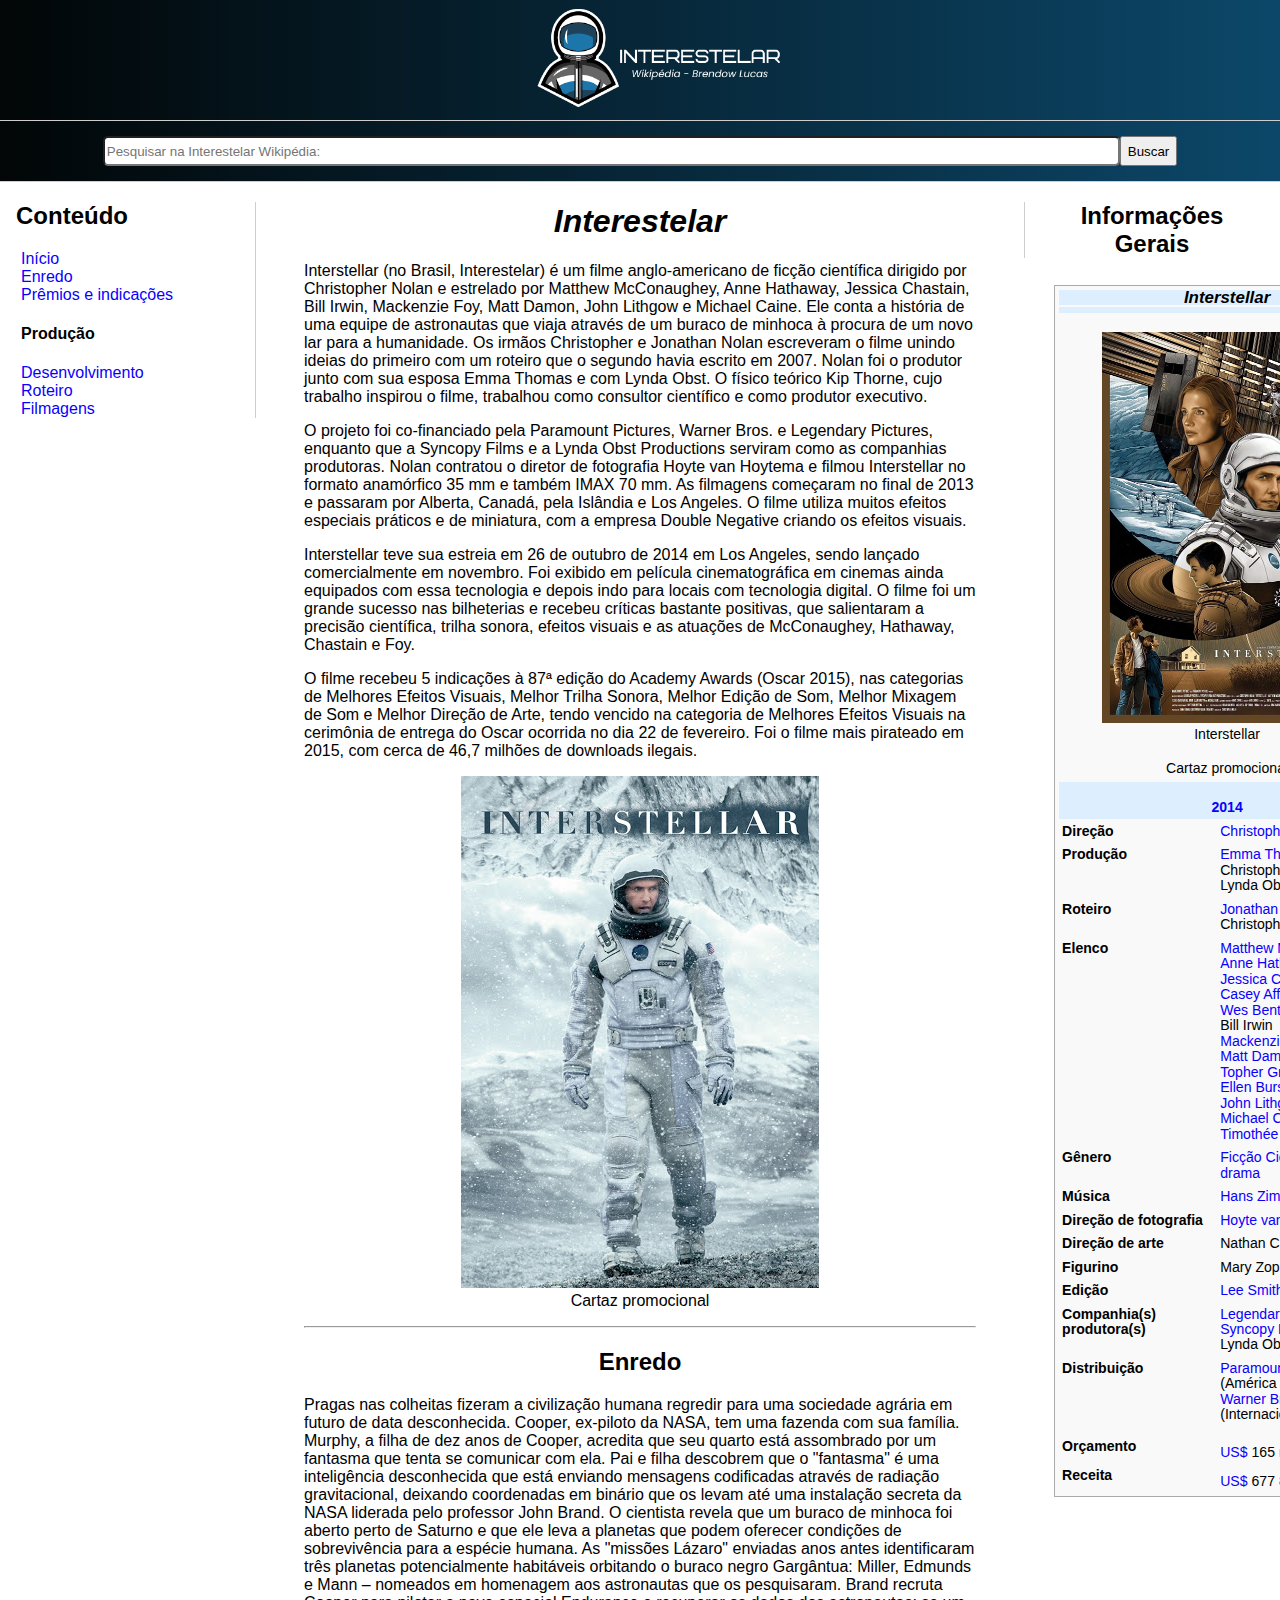
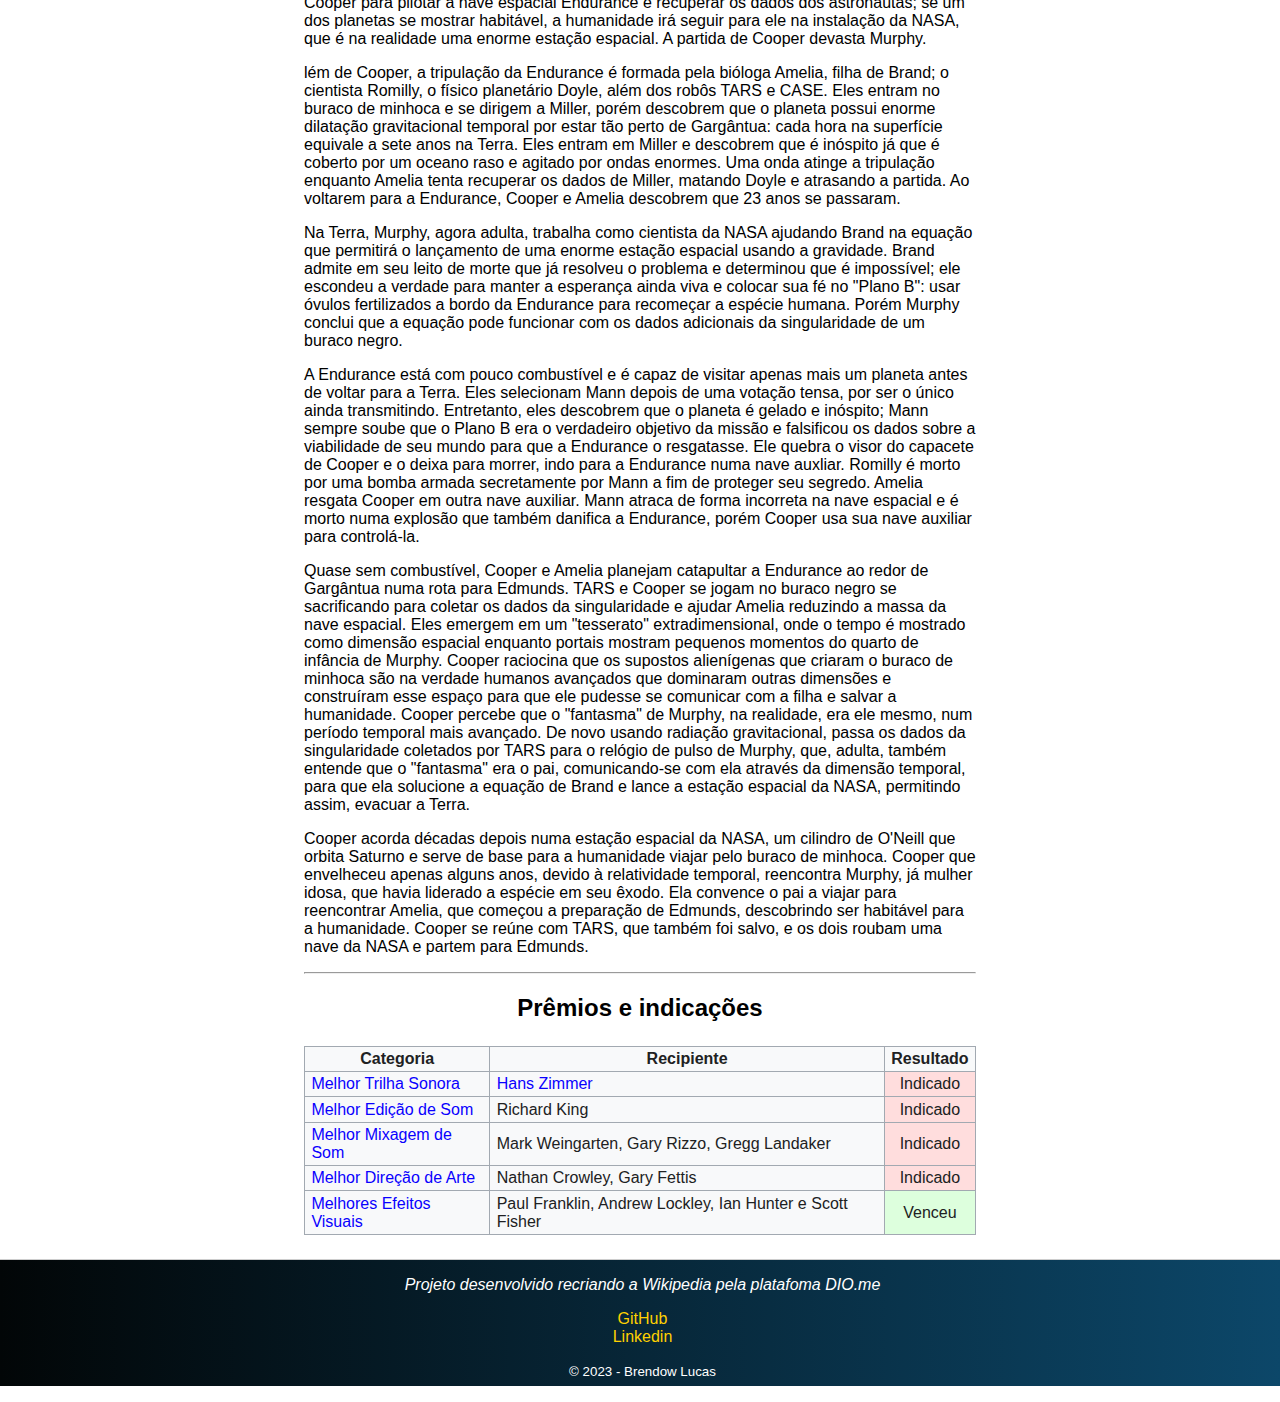
==== index.html @ e366dfef "#0 - Save Point" ====
<!DOCTYPE html>
<html lang="pt-br">
  <head>
    <meta charset="UTF-8" />
    <meta http-equiv="X-UA-Compatible" content="IE=edge" />
    <meta name="viewport" content="width=device-width, initial-scale=1.0" />
    <title>Interestelar - Wikipédia</title>
    <link rel="stylesheet" href="./styles.css" />
  </head>
  <body>
    <header>
    <div class="container">
      <div>
        <div class="logo">
        <img src="assets/img/logo.png" width="300" />
      </div>
      </div>
  </div>
  </header>
    <!-- Pesquisa -->
    <div class="bar">
      <div>
        <form class="form-buscar" method="post" action="#">
          <input
            size="124"
            placeholder="Pesquisar na Interestelar Wikipédia:"
            maxlength="240"
            autocomplete="off"
            type="search"
            id="gsearch"
            name="gsearch"
          />
          <button type="submit">Buscar</button>
        </form>
      </div>
    </div>

    <!-- Layout -->
    <div class="content">
      <!-- Menu Esquerdo -->
      <nav>
        <div class="sidebar">
          <h2>Conteúdo</h2>
          <ul>
            <li><a href="./index.html">Início</a></li>
            <li><a href="#Enredo">Enredo</a></li>
            <li><a href="#Premios">Prêmios e indicações</a></li>
          </ul>
          <ul>
            <li><h4>Produção</h4></li>
            <li><a href="./Produção.html">Desenvolvimento</a></li>
            <li><a href="./Produção.html">Roteiro</a></li>
            <li><a href="./Produção.html">Filmagens</a></li>
          </ul>
        </div>
      </nav>

      <!-- Conteúdo -->
      <main>
        <div class="main">
          <h1 align="center"><i>Interestelar</i></h1>
          <p>
            Interstellar (no Brasil, Interestelar) é um filme anglo-americano de
            ficção científica dirigido por Christopher Nolan e estrelado por
            Matthew McConaughey, Anne Hathaway, Jessica Chastain, Bill Irwin,
            Mackenzie Foy, Matt Damon, John Lithgow e Michael Caine. Ele conta a
            história de uma equipe de astronautas que viaja através de um buraco
            de minhoca à procura de um novo lar para a humanidade. Os irmãos
            Christopher e Jonathan Nolan escreveram o filme unindo ideias do
            primeiro com um roteiro que o segundo havia escrito em 2007. Nolan
            foi o produtor junto com sua esposa Emma Thomas e com Lynda Obst. O
            físico teórico Kip Thorne, cujo trabalho inspirou o filme, trabalhou
            como consultor científico e como produtor executivo.
          </p>

          <p>
            O projeto foi co-financiado pela Paramount Pictures, Warner Bros. e
            Legendary Pictures, enquanto que a Syncopy Films e a Lynda Obst
            Productions serviram como as companhias produtoras. Nolan contratou
            o diretor de fotografia Hoyte van Hoytema e filmou Interstellar no
            formato anamórfico 35 mm e também IMAX 70 mm. As filmagens começaram
            no final de 2013 e passaram por Alberta, Canadá, pela Islândia e Los
            Angeles. O filme utiliza muitos efeitos especiais práticos e de
            miniatura, com a empresa Double Negative criando os efeitos visuais.
          </p>

          <p>
            Interstellar teve sua estreia em 26 de outubro de 2014 em Los
            Angeles, sendo lançado comercialmente em novembro. Foi exibido em
            película cinematográfica em cinemas ainda equipados com essa
            tecnologia e depois indo para locais com tecnologia digital. O filme
            foi um grande sucesso nas bilheterias e recebeu críticas bastante
            positivas, que salientaram a precisão científica, trilha sonora,
            efeitos visuais e as atuações de McConaughey, Hathaway, Chastain e
            Foy.
          </p>

          <p>
            O filme recebeu 5 indicações à 87ª edição do Academy Awards (Oscar
            2015), nas categorias de Melhores Efeitos Visuais, Melhor Trilha
            Sonora, Melhor Edição de Som, Melhor Mixagem de Som e Melhor Direção
            de Arte, tendo vencido na categoria de Melhores Efeitos Visuais na
            cerimônia de entrega do Oscar ocorrida no dia 22 de fevereiro. Foi o
            filme mais pirateado em 2015, com cerca de 46,7 milhões de downloads
            ilegais.
          </p>

          <figure>
            <img
              src="./assets/img/background.jpg"
              alt="Cartaz do Filme Interestelar"
            />
            <figcaption>Cartaz promocional</figcaption>
          </figure>
          <hr />

          <h2 align="center" id="Enredo">Enredo</h2>
          <p>
            Pragas nas colheitas fizeram a civilização humana regredir para uma
            sociedade agrária em futuro de data desconhecida. Cooper, ex-piloto
            da NASA, tem uma fazenda com sua família. Murphy, a filha de dez
            anos de Cooper, acredita que seu quarto está assombrado por um
            fantasma que tenta se comunicar com ela. Pai e filha descobrem que o
            "fantasma" é uma inteligência desconhecida que está enviando
            mensagens codificadas através de radiação gravitacional, deixando
            coordenadas em binário que os levam até uma instalação secreta da
            NASA liderada pelo professor John Brand. O cientista revela que um
            buraco de minhoca foi aberto perto de Saturno e que ele leva a
            planetas que podem oferecer condições de sobrevivência para a
            espécie humana. As "missões Lázaro" enviadas anos antes
            identificaram três planetas potencialmente habitáveis orbitando o
            buraco negro Gargântua: Miller, Edmunds e Mann – nomeados em
            homenagem aos astronautas que os pesquisaram. Brand recruta Cooper
            para pilotar a nave espacial Endurance e recuperar os dados dos
            astronautas; se um dos planetas se mostrar habitável, a humanidade
            irá seguir para ele na instalação da NASA, que é na realidade uma
            enorme estação espacial. A partida de Cooper devasta Murphy.
          </p>

          <p>
            lém de Cooper, a tripulação da Endurance é formada pela bióloga
            Amelia, filha de Brand; o cientista Romilly, o físico planetário
            Doyle, além dos robôs TARS e CASE. Eles entram no buraco de minhoca
            e se dirigem a Miller, porém descobrem que o planeta possui enorme
            dilatação gravitacional temporal por estar tão perto de Gargântua:
            cada hora na superfície equivale a sete anos na Terra. Eles entram
            em Miller e descobrem que é inóspito já que é coberto por um oceano
            raso e agitado por ondas enormes. Uma onda atinge a tripulação
            enquanto Amelia tenta recuperar os dados de Miller, matando Doyle e
            atrasando a partida. Ao voltarem para a Endurance, Cooper e Amelia
            descobrem que 23 anos se passaram.
          </p>

          <p>
            Na Terra, Murphy, agora adulta, trabalha como cientista da NASA
            ajudando Brand na equação que permitirá o lançamento de uma enorme
            estação espacial usando a gravidade. Brand admite em seu leito de
            morte que já resolveu o problema e determinou que é impossível; ele
            escondeu a verdade para manter a esperança ainda viva e colocar sua
            fé no "Plano B": usar óvulos fertilizados a bordo da Endurance para
            recomeçar a espécie humana. Porém Murphy conclui que a equação pode
            funcionar com os dados adicionais da singularidade de um buraco
            negro.
          </p>

          <p>
            A Endurance está com pouco combustível e é capaz de visitar apenas
            mais um planeta antes de voltar para a Terra. Eles selecionam Mann
            depois de uma votação tensa, por ser o único ainda transmitindo.
            Entretanto, eles descobrem que o planeta é gelado e inóspito; Mann
            sempre soube que o Plano B era o verdadeiro objetivo da missão e
            falsificou os dados sobre a viabilidade de seu mundo para que a
            Endurance o resgatasse. Ele quebra o visor do capacete de Cooper e o
            deixa para morrer, indo para a Endurance numa nave auxliar. Romilly
            é morto por uma bomba armada secretamente por Mann a fim de proteger
            seu segredo. Amelia resgata Cooper em outra nave auxiliar. Mann
            atraca de forma incorreta na nave espacial e é morto numa explosão
            que também danifica a Endurance, porém Cooper usa sua nave auxiliar
            para controlá-la.
          </p>

          <p>
            Quase sem combustível, Cooper e Amelia planejam catapultar a
            Endurance ao redor de Gargântua numa rota para Edmunds. TARS e
            Cooper se jogam no buraco negro se sacrificando para coletar os
            dados da singularidade e ajudar Amelia reduzindo a massa da nave
            espacial. Eles emergem em um "tesserato" extradimensional, onde o
            tempo é mostrado como dimensão espacial enquanto portais mostram
            pequenos momentos do quarto de infância de Murphy. Cooper raciocina
            que os supostos alienígenas que criaram o buraco de minhoca são na
            verdade humanos avançados que dominaram outras dimensões e
            construíram esse espaço para que ele pudesse se comunicar com a
            filha e salvar a humanidade. Cooper percebe que o "fantasma" de
            Murphy, na realidade, era ele mesmo, num período temporal mais
            avançado. De novo usando radiação gravitacional, passa os dados da
            singularidade coletados por TARS para o relógio de pulso de Murphy,
            que, adulta, também entende que o "fantasma" era o pai,
            comunicando-se com ela através da dimensão temporal, para que ela
            solucione a equação de Brand e lance a estação espacial da NASA,
            permitindo assim, evacuar a Terra.
          </p>

          <p>
            Cooper acorda décadas depois numa estação espacial da NASA, um
            cilindro de O'Neill que orbita Saturno e serve de base para a
            humanidade viajar pelo buraco de minhoca. Cooper que envelheceu
            apenas alguns anos, devido à relatividade temporal, reencontra
            Murphy, já mulher idosa, que havia liderado a espécie em seu êxodo.
            Ela convence o pai a viajar para reencontrar Amelia, que começou a
            preparação de Edmunds, descobrindo ser habitável para a humanidade.
            Cooper se reúne com TARS, que também foi salvo, e os dois roubam uma
            nave da NASA e partem para Edmunds.
          </p>
          <hr />

          <h2 align="center" id="Premios">Prêmios e indicações</h2>
          <table class="wikitable" border=1 style="border-collapse: collapse" cellspacing="1px">
            <tbody >
            <tr>
              <th>Categoria</th>
              <th>Recipiente</th>
              <th>Resultado</th>
          </tr>

            <tr>
              <td><a href="#" title="Oscar de melhor banda sonora">Melhor Trilha Sonora</a></td>
              <td><a href="#" title="Hans Zimmer">Hans Zimmer</a></td>
              <td style="text-align:center;background: #ffdddd;vertical-align: middle;" class="table-no2">Indicado
            </td>
          </tr>

            <tr>
              <td><a href="#" title="Oscar de melhor edição de som">Melhor Edição de Som</a></td>
              <td>Richard King</td>
              <td style="text-align:center;background: #ffdddd;vertical-align: middle;" class="table-no2">Indicado
            </td>
          </tr>

            <tr>
              <td><a href="#" class="mw-redirect" title="Oscar de melhor mixagem de som">Melhor Mixagem de Som</a></td>
              <td>Mark Weingarten, Gary Rizzo, Gregg Landaker</td>
              <td style="text-align:center;background: #ffdddd;vertical-align: middle;" class="table-no2">Indicado
            </td>
          </tr>

            <tr>
              <td><a href="#" class="mw-redirect" title="Oscar de melhor direção de arte">Melhor Direção de Arte</a></td>
              <td>Nathan Crowley, Gary Fettis</td>
            <td style="text-align:center;background: #ffdddd;vertical-align: middle;" class="table-no2">Indicado
            </td>
          </tr>

            <tr>
                <td><a href="#" title="Oscar de melhores efeitos visuais">Melhores Efeitos Visuais</a></td>
                <td>Paul Franklin, Andrew Lockley, Ian Hunter e Scott Fisher</td>
              <td style="text-align:center;background: #ddffdd;vertical-align: middle;" class="table-yes2">Venceu
            </td>
          </tr>
          </tbody>
        </table>
        </div>
      </main>

      <!-- Âncoras direita -->
      <nav>
        <div class="anchors" position: absolute;>
          <h2 >Informações Gerais</h2>
          <table
            class="infobox infobox_v2"
            cellpadding="3"
            border="0"
            style="width: 260px; text-align: left; font-size: 88%"
          >
            <tbody>
              <tr>
                <th
                  colspan="2"
                  class="topo cinema"
                  style="
                    text-align: center;
                    font-size: larger;
                    background-color: #ddefff;
                    padding: 0px;
                    font-style: italic;
                  "
                >
                  <span class="">Interstellar</span>
                </th>
              </tr>
              <tr>
                <th
                  colspan="2"
                  style="
                    text-align: center;
                    background-color: #ddefff;
                    text-align: center;
                  "
                ></th>
              </tr>

              <tr>
                <td colspan="2" style="text-align: center">
                  <div style="padding-bottom: 5px">
                    <figure class="mw-halign-center" typeof="mw:File">
                      <a
                        href="#"
                        class="mw-file-description"
                        title="Interstellar"
                        ><img
                          alt=""
                          src="./assets/img/ancora.jpg"
                          decoding="async"
                          width="250"
                          height="391"
                          class="mw-file-element"
                          srcset="
                            //upload.wikimedia.org/wikipedia/pt/3/3a/Interstellar_Filme.png 1.5x
                          "
                          data-file-width="320"
                          data-file-height="500"
                      /></a>
                      <figcaption>Interstellar</figcaption>
                    </figure>
                  </div>
                  Cartaz promocional
                </td>
              </tr>

              <tr>
                <th
                  colspan="2"
                  style="
                    text-align: center;
                    background-color: #ddefff;
                    text-align: center;
                  "
                >
                  <br /><a href="#" title="2014 no cinema"
                    >2014</a
                  >
                </th>
              </tr>

              <tr>
                <td
                  scope="row"
                  style="
                    vertical-align: top;
                    text-align: left;
                    font-weight: bold;
                    text-align: left;
                  "
                >
                  Direção
                </td>
                <td
                  style="
                    vertical-align: top;
                    text-align: left;
                    text-align: left;
                  "
                >
                  <a href="#" title="Christopher Nolan">Christopher Nolan</a>
                </td>
              </tr>

              <tr>
                <td
                  scope="row"
                  style="
                    vertical-align: top;
                    text-align: left;
                    font-weight: bold;
                    text-align: left;
                  "
                >
                  Produção
                </td>
                <td
                  style="
                    vertical-align: top;
                    text-align: left;
                    text-align: left;
                  "
                >
                  <a href="#" title="Emma Thomas">Emma Thomas</a
                  ><br />Christopher Nolan<br />Lynda Obst
                </td>
              </tr>

              <tr>
                <td
                  scope="row"
                  style="
                    vertical-align: top;
                    text-align: left;
                    font-weight: bold;
                    text-align: left;
                  "
                >
                  Roteiro
                </td>
                <td
                  style="
                    vertical-align: top;
                    text-align: left;
                    text-align: left;
                  "
                >
                  <a href="#" title="Jonathan Nolan">Jonathan Nolan</a
                  ><br />Christopher Nolan
                </td>
              </tr>

              <tr>
                <td 
                  id="Elenco"
                  scope="row"
                  style="
                    vertical-align: top;
                    text-align: left;
                    font-weight: bold;
                    text-align: left;
                  "
                >
                  Elenco
                </td>
                <td
                  style="
                    vertical-align: top;
                    text-align: left;
                    text-align: left;
                  "
                >
                  <a href="#" title="Matthew McConaughey">Matthew McConaughey</a
                  ><br /><a
                    href="#"
                    class="mw-redirect"
                    title="Anne Hathaway (atriz)"
                    >Anne Hathaway</a
                  ><br /><a
                    href="#"
                    title="Jessica Chastain"
                    >Jessica Chastain</a
                  ><br /><a href="#" title="Casey Affleck"
                    >Casey Affleck</a
                  ><br /><a href="#" title="Wes Bentley"
                    >Wes Bentley</a
                  ><br />Bill Irwin<br /><a
                    href="#"
                    title="Mackenzie Foy"
                    >Mackenzie Foy</a
                  ><br /><a href="#" title="Matt Damon"
                    >Matt Damon</a
                  ><br /><a href="#" title="Topher Grace"
                    >Topher Grace</a
                  ><br /><a href="#" title="Ellen Burstyn"
                    >Ellen Burstyn</a
                  ><br /><a href="#" title="John Lithgow"
                    >John Lithgow</a
                  ><br /><a href="#" title="Michael Caine"
                    >Michael Caine</a
                  ><br /><a
                    href="#"
                    title="Timothée Chalamet"
                    >Timothée Chalamet</a
                  >
                </td>
              </tr>

              <tr>
                <td
                  scope="row"
                  style="
                    vertical-align: top;
                    text-align: left;
                    font-weight: bold;
                    text-align: left;
                  "
                >
                  Gênero
                </td>
                <td
                  style="
                    vertical-align: top;
                    text-align: left;
                    text-align: left;
                  "
                >
                  <a
                    href="#"
                    title="Filme de ficção científica"
                    >Ficção Científica</a
                  ><br /><a href="#" title="Drama">drama</a>
                </td>
              </tr>

              <tr>
                <td
                  scope="row"
                  style="
                    vertical-align: top;
                    text-align: left;
                    font-weight: bold;
                    text-align: left;
                  "
                >
                  Música
                </td>
                <td
                  style="
                    vertical-align: top;
                    text-align: left;
                    text-align: left;
                  "
                >
                  <a href="#" title="Hans Zimmer"
                    >Hans Zimmer</a
                  >
                </td>
              </tr>

              <tr>
                <td
                  scope="row"
                  style="
                    vertical-align: top;
                    text-align: left;
                    font-weight: bold;
                    text-align: left;
                  "
                >
                  <span style="white-space: nowrap">Direção de fotografia</span>
                </td>
                <td
                  style="
                    vertical-align: top;
                    text-align: left;
                    text-align: left;
                  "
                >
                  <a href="#" title="Hoyte van Hoytema"
                    >Hoyte van Hoytema</a
                  >
                </td>
              </tr>

              <tr>
                <td
                  scope="row"
                  style="
                    vertical-align: top;
                    text-align: left;
                    font-weight: bold;
                    text-align: left;
                  "
                >
                  Direção de arte
                </td>
                <td
                  style="
                    vertical-align: top;
                    text-align: left;
                    text-align: left;
                  "
                >
                  Nathan Crowley
                </td>
              </tr>

              <tr>
                <td
                  scope="row"
                  style="
                    vertical-align: top;
                    text-align: left;
                    font-weight: bold;
                    text-align: left;
                  "
                >
                  Figurino
                </td>
                <td
                  style="
                    vertical-align: top;
                    text-align: left;
                    text-align: left;
                  "
                >
                  Mary Zophres
                </td>
              </tr>

              <tr>
                <td
                  scope="row"
                  style="
                    vertical-align: top;
                    text-align: left;
                    font-weight: bold;
                    text-align: left;
                  "
                >
                  Edição
                </td>
                <td
                  style="
                    vertical-align: top;
                    text-align: left;
                    text-align: left;
                  "
                >
                  <a href="#" title="Lee Smith">Lee Smith</a>
                </td>
              </tr>

              <tr>
                <td
                  scope="row"
                  style="
                    vertical-align: top;
                    text-align: left;
                    font-weight: bold;
                    text-align: left;
                  "
                >
                  Companhia(s) produtora(s)
                </td>
                <td
                  style="
                    vertical-align: top;
                    text-align: left;
                    text-align: left;
                  "
                >
                  <a href="#" title="Legendary Pictures"
                    >Legendary Pictures</a
                  ><br /><a
                    href="#"
                    class="mw-redirect"
                    title="Syncopy Films"
                    >Syncopy Films</a
                  ><br /><span style="white-space: nowrap"
                    >Lynda Obst Productions</span
                  >
                </td>
              </tr>

              <tr>
                <td
                  scope="row"
                  style="
                    vertical-align: top;
                    text-align: left;
                    font-weight: bold;
                    text-align: left;
                  "
                >
                  Distribuição
                </td>
                <td
                  style="
                    vertical-align: top;
                    text-align: left;
                    text-align: left;
                  "
                >
                  <a href="#" title="Paramount Pictures"
                    >Paramount Pictures</a
                  >
                  (América do Norte)<br /><a
                    href="#"
                    title="Warner Bros."
                    >Warner Bros. Pictures</a
                  >
                  (Internacional)
                </td>
              </tr>

              <tr>
                <td
                  scope="row"
                  style="
                    vertical-align: top;
                    text-align: left;
                    font-weight: bold;
                    text-align: left;
                  "
                >
                  <tr>
                    <td
                      scope="row"
                      style="
                        vertical-align: top;
                        text-align: left;
                        font-weight: bold;
                        text-align: left;
                      "
                    >
                      Orçamento
                    </td>
                    <td
                      style="
                        vertical-align: top;
                        text-align: left;
                        text-align: left;
                      "
                    >
                      <a href="#" title="Dólar dos Estados Unidos">US$</a>
                      165 milhões<sup id="cite_ref-mojo_1-0" class="reference"
                        >
                    </td>
                  </tr>

                  <tr>
                    <td
                      scope="row"
                      style="
                        vertical-align: top;
                        text-align: left;
                        font-weight: bold;
                        text-align: left;
                      "
                    >
                      Receita
                    </td>
                    <td
                      style="
                        vertical-align: top;
                        text-align: left;
                        text-align: left;
                      "
                    >
                    <a href="#" title="Dólar dos Estados Unidos">US$</a> 677&nbsp;896&nbsp;797<sup
                        id="cite_ref-mojo_1-1"
                        class="reference"
                        >
                    </td>
                  </tr>
                </td>
              </tr>
            </tbody>
          </table>
        </div>
      </nav>
    </div>

    <!-- Rodapé -->
    <footer>
      <div class="footer" align="center">
        <ul>
          <p><i>Projeto desenvolvido recriando a Wikipedia pela platafoma DIO.me </i></p>
          
          <li><a class="sociais" href="https://github.com/BrendowLucasCode" target="_blank">GitHub</a></li> 
          <li><a class="sociais" href="https://www.linkedin.com/in/brendow-lucas-122769208/" target="_blank">Linkedin</a></li>
          
            <br>
          
          <sup><si>© 2023 - Brendow Lucas</i>
          </sup>

        </ul>

      </div>
    </footer>
  </body>
</html>
---- styles.css ----
body, html {
    margin: 0;
    padding: 10;
    box-sizing: border-box;
    font-family: 'Segoe UI', Tahoma, Geneva, Verdana, sans-serif;
}
ul { list-style: none; padding-left: 5px; }
a { color:#0900ff; text-decoration: none;}
.bar {
  background-color: #f9f9fb;
  padding:15px;
  border-top: solid 1px #cdcdcd;
  border-bottom: solid 1px #cdcdcd;
  background-image: linear-gradient(to right, #020607 , #0c4769);
}
.content {
  max-width: 1440px;
  margin: auto;
  grid-gap: 3rem;
  display: grid;
  gap: 3rem;
  grid-template-areas: "sidebar main anchors";
  grid-template-columns: minmax(0,15rem) minmax(0,2.5fr) minmax(0,15rem);
  padding-left: 1rem;
  padding-right: 1rem;
}
.footer {
  color: white;
  min-height: 100px;
  border-top: solid 1px #cdcdcd;
  background-image: linear-gradient(to right, #020607 , #0c4769);
}
.anchors {
  border-left: solid 1px #cdcdcd;
  padding-left: 15px;
  text-align: center;
}
.sidebar {
  border-right: solid 1px #cdcdcd;
}
figure {
  text-align: center;
}
table {
  display: table;
  border-collapse: separate;
  box-sizing: border-box;
  text-indent: initial;
  border-spacing: 2px;
  border-color: gray;
}
.form-buscar, form input {
  display: flex;
  justify-content: center;
  border-radius: 5px;
  height: 30px;
}
.infobox_v2 {
  background: #f9f9f9;
  color: #000;
  font-size: 90%;
  line-height: 1.1em;
  float: right;
  clear: right;
  margin: 0.5em 0 0.5em 1em;
  width: 23em;
  border: 1px solid #aaa;
  padding: 2px;
  position: absolute;
}
nav {
  display: block;
}
.iframe-youtube {
  display: flex;
  justify-content: center;
}
header {
  background-image: linear-gradient(to right, #020607 , #0c4769);
  }
.container {
  max-width: 1450px;
  display: flex;
  align-items: center;
  justify-content: center;
  margin: 0 auto;
  width: 150px;
  height: 120px;
}
.menu {
  width: 70%;
}
.logo, .sociais {
  width: 25%;
}
.wikitable {
  background-color: #f8f9fa;
  color: #202122;
  border: 1px solid #a2a9b1;
  border-collapse: collapse;
  position: inherit;
  margin: 1.5em auto;
  padding: 0.2em 0.4em;
}
td {
  display: table-cell;
  vertical-align: inherit;
}
.wikitable > tr > th, .wikitable > tr > td, .wikitable > * > tr > th, .wikitable > * > tr > td {
  border: 1px solid #a2a9b1;
  padding: 0.2em 0.4em;
}
.sociais {
  color: #ffd100;
}
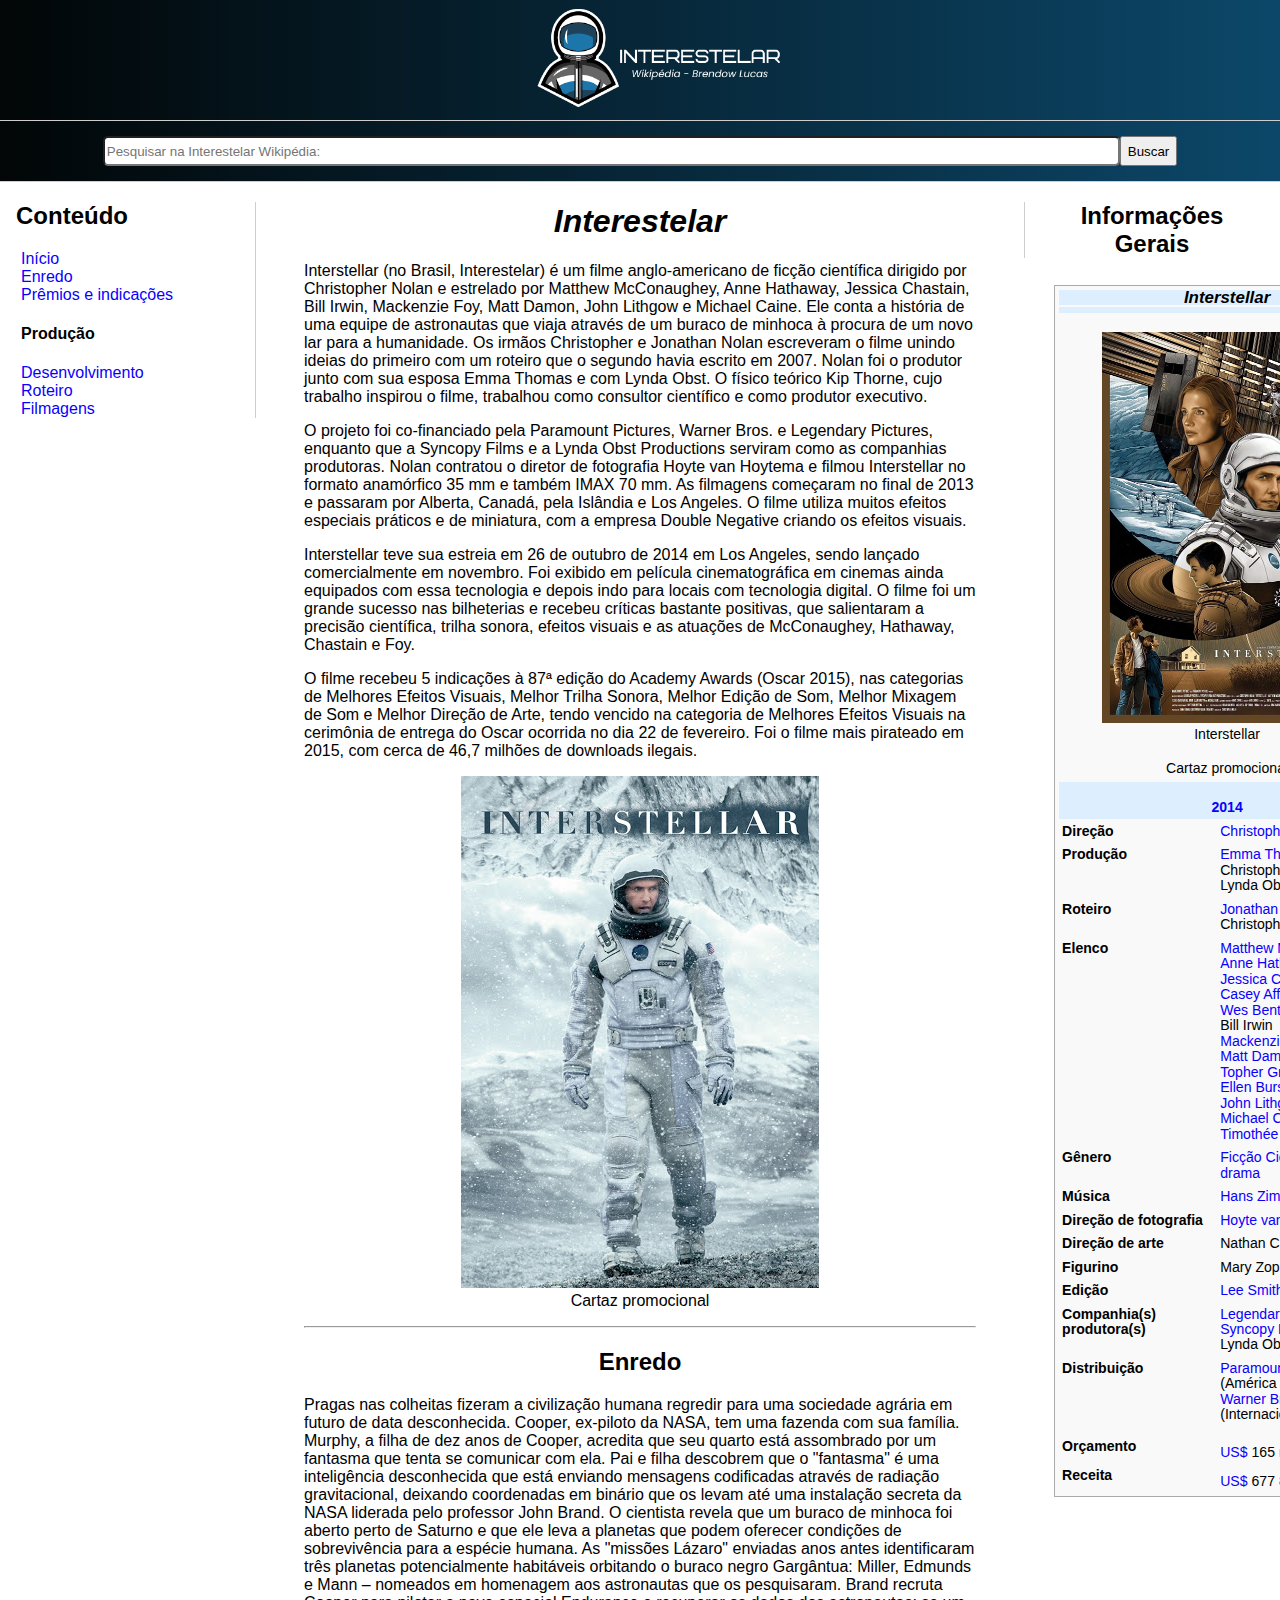
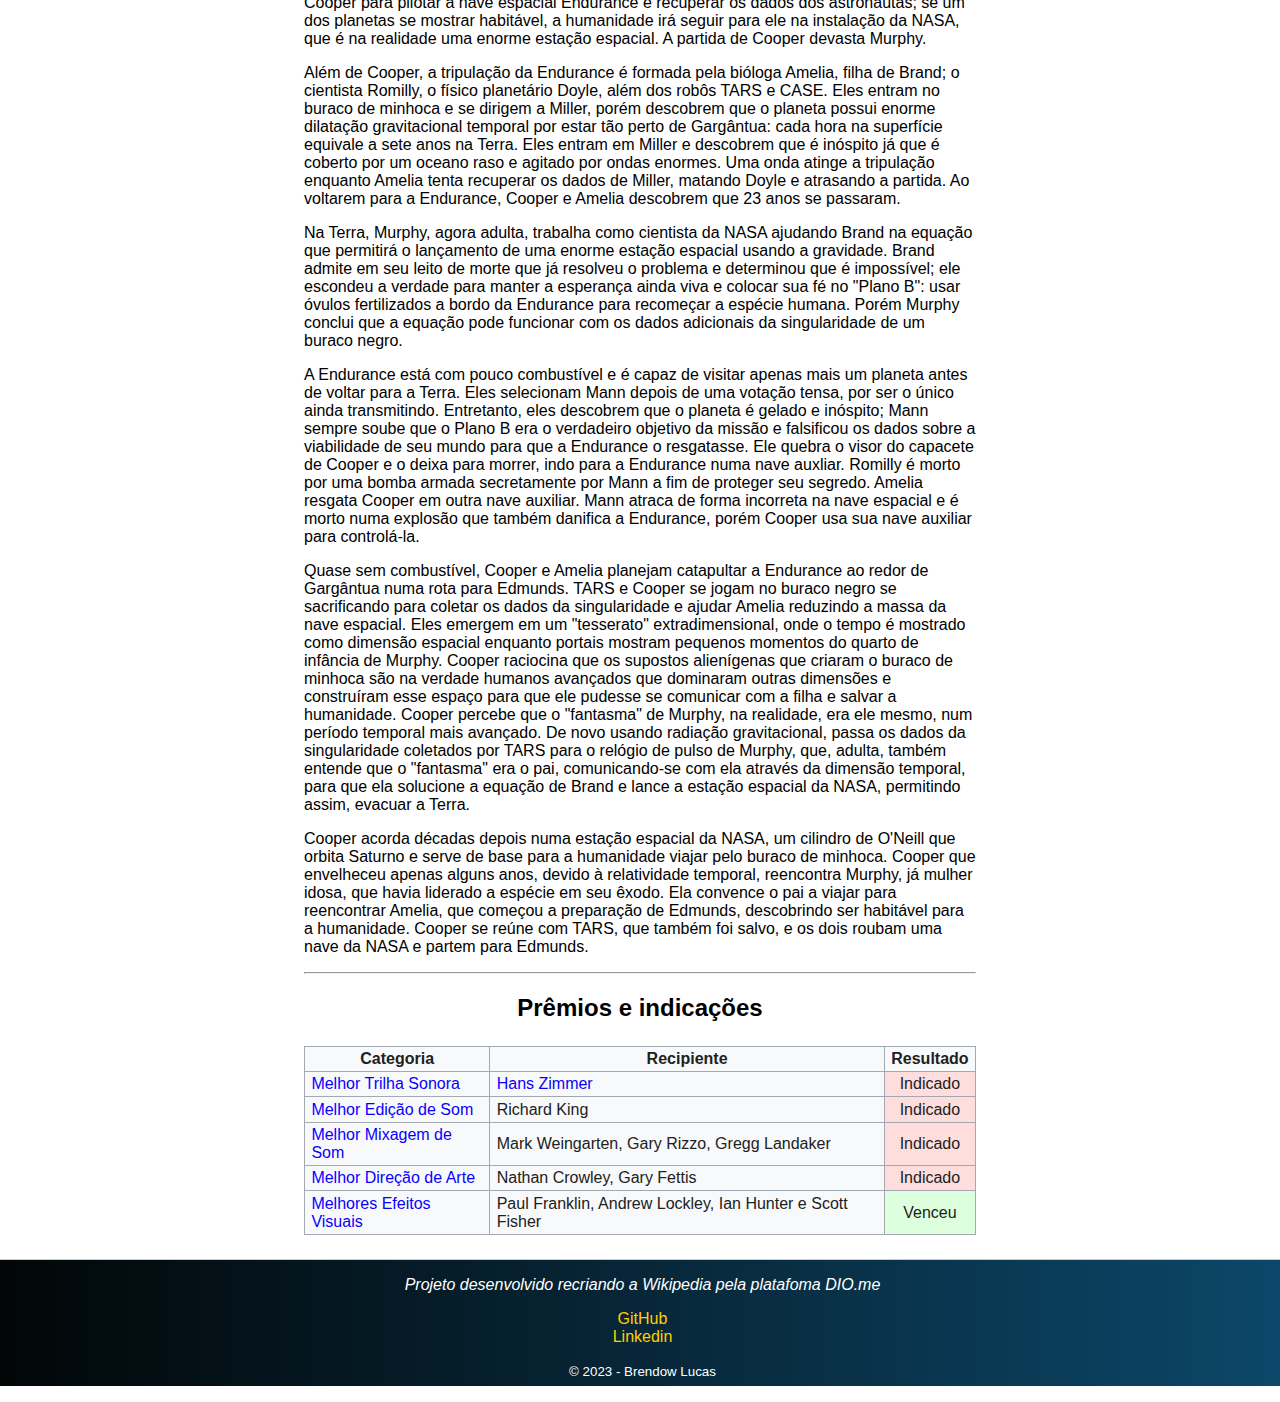
==== commit 61c3e6ec: "#0 - Save Point" ====
--- a/index.html
+++ b/index.html
@@ -12,7 +12,7 @@
     <div class="container">
       <div>
         <div class="logo">
-        <img src="assets/img/logo.png" width="300" />
+        <img src="./assets/img/logo.png" width="300" />
       </div>
       </div>
   </div>
@@ -138,7 +138,7 @@
           </p>
 
           <p>
-            lém de Cooper, a tripulação da Endurance é formada pela bióloga
+            Além de Cooper, a tripulação da Endurance é formada pela bióloga
             Amelia, filha de Brand; o cientista Romilly, o físico planetário
             Doyle, além dos robôs TARS e CASE. Eles entram no buraco de minhoca
             e se dirigem a Miller, porém descobrem que o planeta possui enorme
